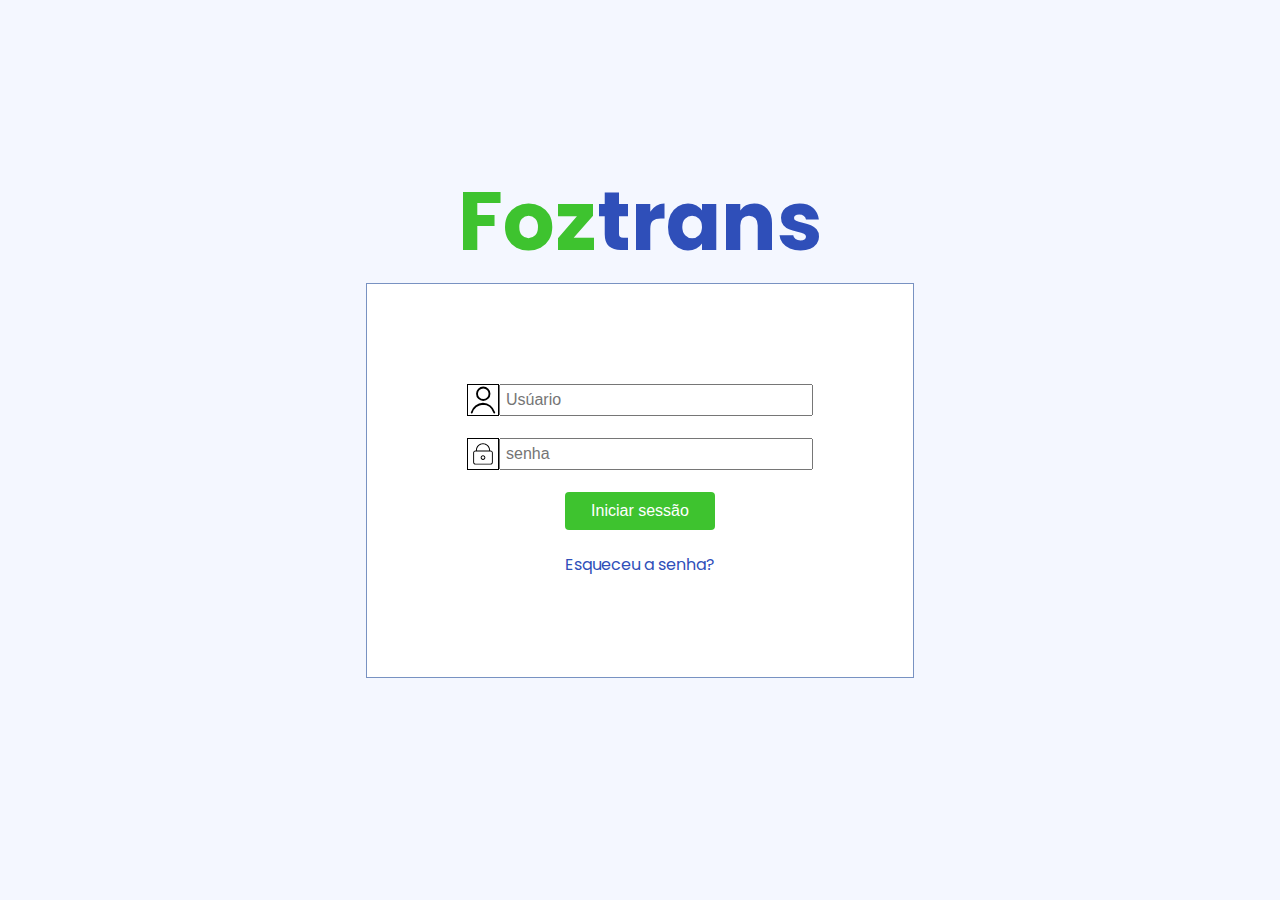
==== index.html @ 8de39607 "pagina de login implementada" ====
<!DOCTYPE html>
<html lang="en">

<head>
  <meta charset="UTF-8">
  <meta name="viewport" content="width=device-width, initial-scale=1.0">
  <title>Foz-trans</title>
  <link rel="stylesheet" href="/style.css">
  <link rel="preconnect" href="https://fonts.googleapis.com">
  <link rel="preconnect" href="https://fonts.gstatic.com" crossorigin>
  <link href="https://fonts.googleapis.com/css2?family=Poppins:ital,wght@0,100;0,200;0,300;0,400;0,500;0,600;0,700;0,800;0,900;1,100;1,200;1,300;1,400;1,500;1,600;1,700;1,800;1,900&display=swap" rel="stylesheet">

  <script src="/script.js"></script>
</head>

<body>
  <form>

    <h1>Foz<span>trans</span></h1>
    <div class="container">
      <div class="container-itens">
        <img src="/imagens/user.svg" alt="user">
        <input type="text" placeholder="Usúario" id="login">
      </div>


      <div class="container-itens">
        <img src="/imagens/cadeado.svg" alt="cadeado">
        <input type="password" placeholder="senha" id="senha">
        

      </div>
      <input class="sessao" type="submit" value="Iniciar sessão" onclick= "logar(); return false">
      <a class="senha" href="">Esqueceu a senha?</a>

    </div>


  </form>


</body>

</html>
---- style.css ----
body {
  margin: 0px;
  background: #f4f7ff;
  font-family: poppins;
  display: grid;
  justify-content: center;
}
h1 {
  font-size: 82px;
  color: #3ec32f;
  text-align: center;
  margin: 0px;
  margin-top: 160px;
}
span {
  color: #2f4fb9;
}

img {
  width: 30px;
  border: 0.5px solid black;
}

input {
  font-size: 1rem;
  padding: 5px;
  width: 300px;
}
.container {
  display: grid;
  place-items: center;
  gap: 22px;
  background: white;
  padding: 100px;
  border: 1px solid #7892c2;
}

.container-itens {
  display: grid;
  grid-template-columns: auto 1fr;
}
.sessao {
  text-decoration: none;
  color: #ffffff;
  background: #3ec32f;
  padding: 10px 20px;
  border-radius: 4px;
  width: 150px;
  border: none;
  cursor: pointer;
}
.senha {
  color: #2f4fb9;
  text-decoration: none;
}
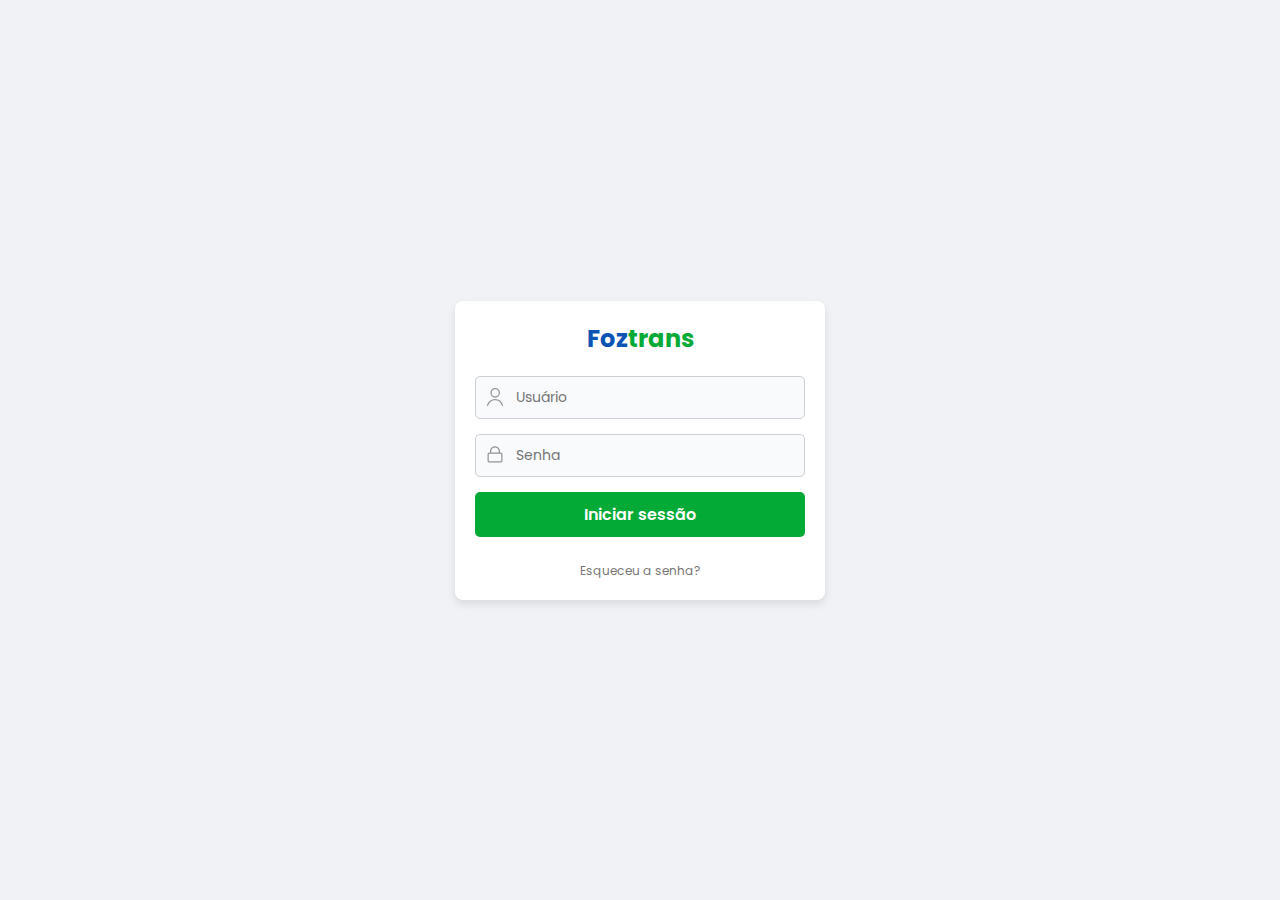
==== commit 851a5477: "implementando tela de login e home" ====
--- a/index.html
+++ b/index.html
@@ -8,37 +8,26 @@
   <link rel="stylesheet" href="/style.css">
   <link rel="preconnect" href="https://fonts.googleapis.com">
   <link rel="preconnect" href="https://fonts.gstatic.com" crossorigin>
-  <link href="https://fonts.googleapis.com/css2?family=Poppins:ital,wght@0,100;0,200;0,300;0,400;0,500;0,600;0,700;0,800;0,900;1,100;1,200;1,300;1,400;1,500;1,600;1,700;1,800;1,900&display=swap" rel="stylesheet">
-
+  <link href="https://fonts.googleapis.com/css2?family=Poppins:ital,wght@0,100;0,200;0,300;0,400;0,500;0,600;0,700;0,800;0,900&display=swap" rel="stylesheet">
   <script src="/script.js"></script>
 </head>
 
 <body>
   <form>
-
     <h1>Foz<span>trans</span></h1>
     <div class="container">
       <div class="container-itens">
-        <img src="/imagens/user.svg" alt="user">
-        <input type="text" placeholder="Usúario" id="login">
+        <img src="/imagens/user.svg" alt="user"> 
+        <input type="text" placeholder="Usuário" id="login">
       </div>
-
-
       <div class="container-itens">
-        <img src="/imagens/cadeado.svg" alt="cadeado">
-        <input type="password" placeholder="senha" id="senha">
-        
-
+        <img src="/imagens/icons8-cadeado (1).svg" alt="cadeado">
+        <input type="password" placeholder="Senha" id="senha">
       </div>
-      <input class="sessao" type="submit" value="Iniciar sessão" onclick= "logar(); return false">
+      <input class="sessao" type="submit" value="Iniciar sessão" onclick="logar(); return false">
       <a class="senha" href="">Esqueceu a senha?</a>
-
     </div>
-
-
   </form>
-
-
 </body>
 
-</html>+</html>
--- a/style.css
+++ b/style.css
@@ -1,55 +1,97 @@
-body {
-  margin: 0px;
-  background: #f4f7ff;
-  font-family: poppins;
-  display: grid;
-  justify-content: center;
-}
-h1 {
-  font-size: 82px;
-  color: #3ec32f;
-  text-align: center;
-  margin: 0px;
-  margin-top: 160px;
-}
-span {
-  color: #2f4fb9;
+* {
+  font-family: "Poppins", sans-serif;
+  box-sizing: border-box;
+  margin: 0;
+  padding: 0;
 }
 
-img {
-  width: 30px;
-  border: 0.5px solid black;
+body {
+  display: flex;
+  justify-content: center;
+  align-items: center;
+  height: 100vh;
+  background-color: #f0f2f5; /* Tom de fundo mais suave */
 }
 
-input {
-  font-size: 1rem;
-  padding: 5px;
-  width: 300px;
+form {
+  width: 370px;
+  padding: 20px;
+  border-radius: 8px;
+  box-shadow: 0 4px 8px rgba(0, 0, 0, 0.1);
+  background-color: #ffffff;
 }
+
+h1 {
+  font-size: 24px;
+  text-align: center;
+  color: #0b54b4;
+  margin-bottom: 20px;
+}
+
+h1 span {
+  color: #03aa35; /* Tom verde mais suave */
+  
+}
+
 .container {
-  display: grid;
-  place-items: center;
-  gap: 22px;
-  background: white;
-  padding: 100px;
-  border: 1px solid #7892c2;
+  display: flex;
+  flex-direction: column;
+  gap: 15px;
 }
 
 .container-itens {
-  display: grid;
-  grid-template-columns: auto 1fr;
+  position: relative;
 }
+
+.container-itens img {
+  position: absolute;
+  left: 10px;
+  top: 50%;
+  transform: translateY(-50%);
+  width: 20px;
+  height: 20px;
+  opacity: 0.7;
+}
+
+input[type="text"],
+input[type="password"] {
+  width: 100%;
+  padding: 10px 10px 10px 40px; /* Espaço para o ícone */
+  font-size: 14px;
+  border: 1px solid #ccd0d5;
+  border-radius: 5px;
+  background-color: #f9fafb;
+}
+
 .sessao {
+  width: 100%;
+  padding: 10px;
+  border: none;
+  background-color: #03aa35; /* Cor do botão */
+  color: #fff;
+  font-size: 16px;
+  font-weight: 600;
+  cursor: pointer;
+  border-radius: 5px;
+  transition: background-color 0.3s;
+}
+
+.sessao:hover {
+  background-color: #02942e; /* Tom levemente mais escuro ao passar o mouse */
+}
+
+a.senha {
+  font-size: 12px;
+  color: #777;
   text-decoration: none;
-  color: #ffffff;
-  background: #3ec32f;
-  padding: 10px 20px;
-  border-radius: 4px;
-  width: 150px;
-  border: none;
-  cursor: pointer;
+  text-align: center;
+  display: block;
+  margin-top: 10px;
 }
-.senha {
-  color: #2f4fb9;
-  text-decoration: none;
+
+a.senha:hover {
+  color: #007c6c;
 }
+.home-container img{
+  max-width: 100%;
+}
